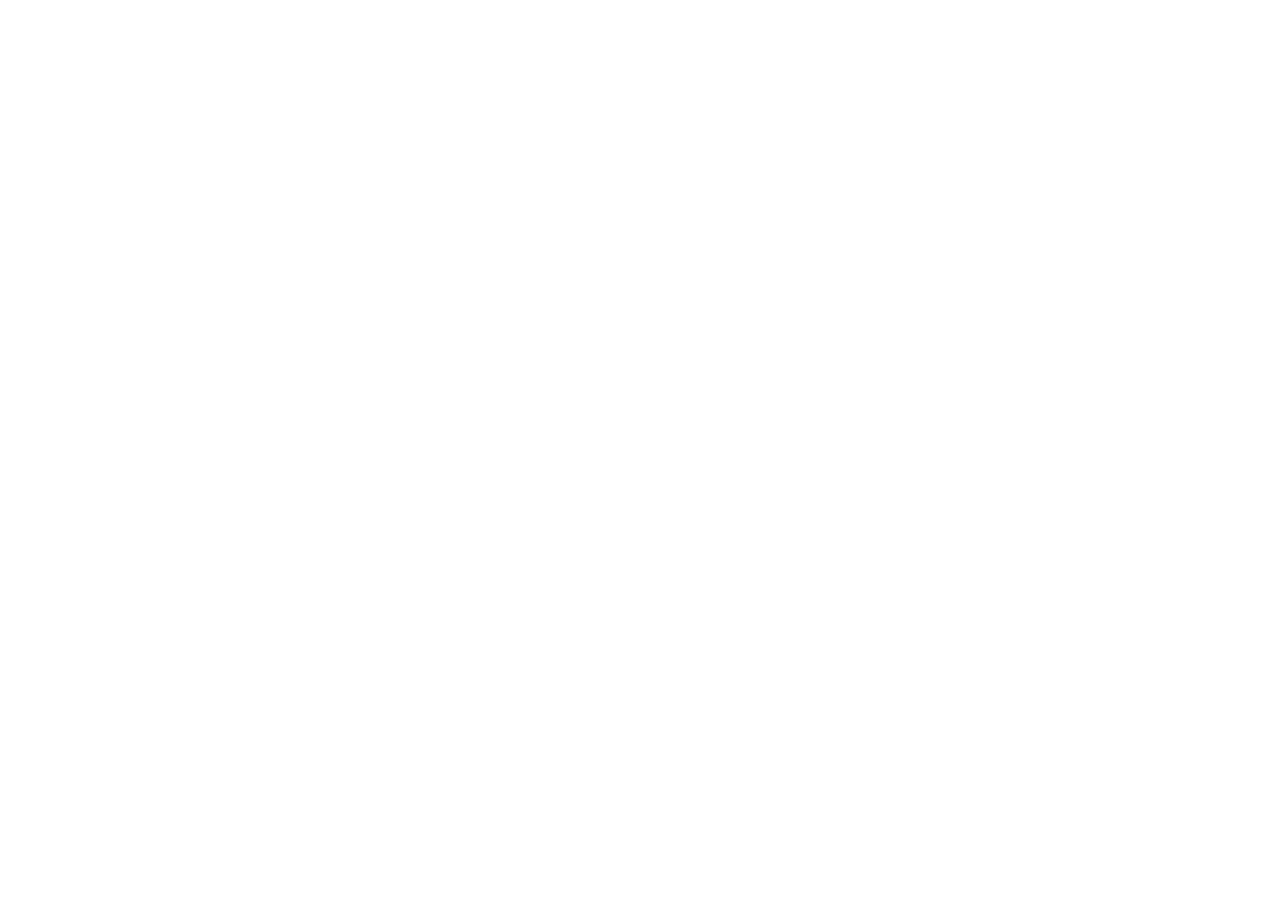
==== portfolio.html @ a501a5d7 "fixed-css-styling" ====
<!DOCTYPE html>
<html lang="en">
<head>
    <meta charset="UTF-8">
    <meta name="viewport" content="width=device-width, initial-scale=1.0">
    <title>Document</title>
</head>
<body>
    
</body>
</html>
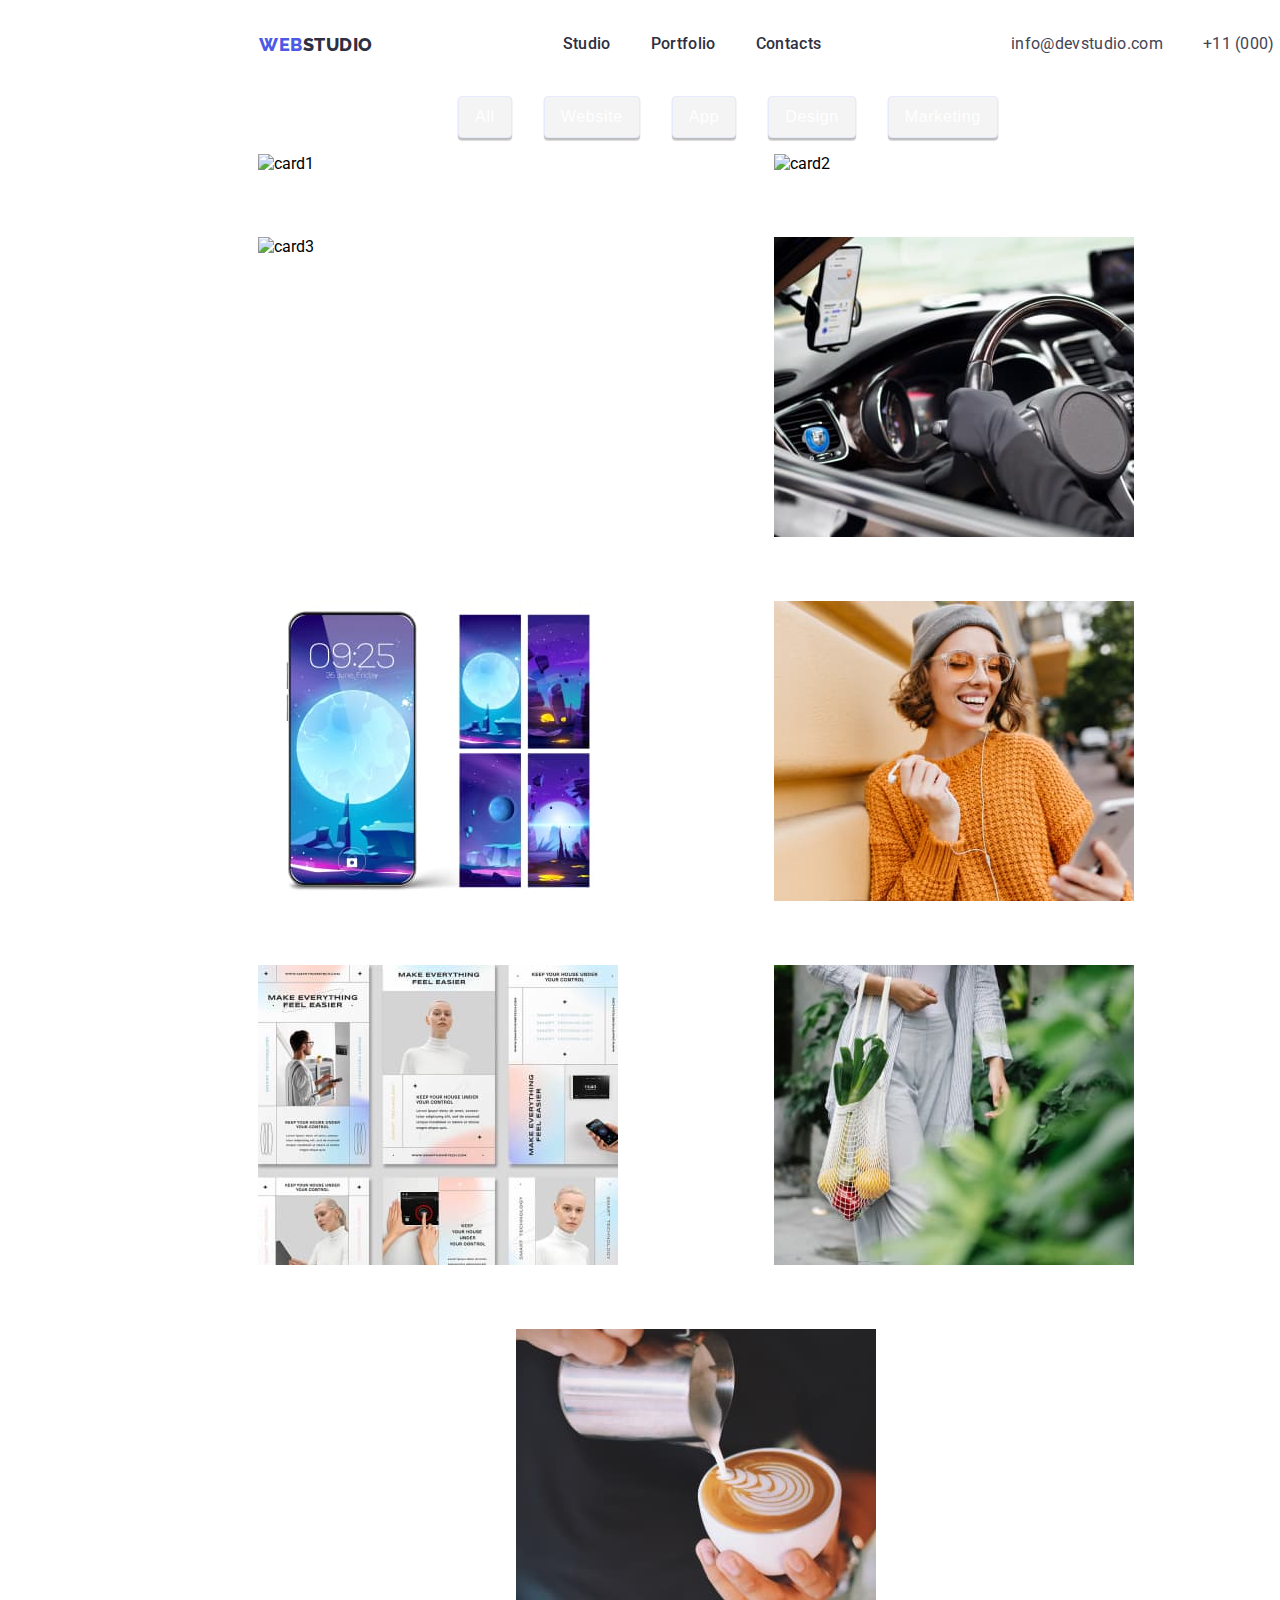
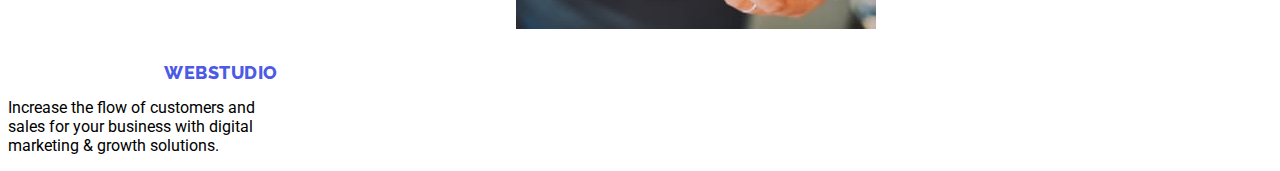
==== commit ff183fe5: "added-portfolio-styling" ====
--- a/portfolio.html
+++ b/portfolio.html
@@ -3,9 +3,96 @@
 <head>
     <meta charset="UTF-8">
     <meta name="viewport" content="width=device-width, initial-scale=1.0">
-    <title>Document</title>
+    <link rel="stylesheet" href="./css/styles.css">
+    <link rel="stylesheet" href="https://fonts.googleapis.com/css2?family=Raleway:wght@800&family=Roboto:wght@400;500;700;900&display=swap" />
+    <title>Portfolio</title>
 </head>
 <body>
+
+    <header class="header-portfolio header-flex-p">
+        <!-- Logo-->
+        <div class="logo-p-container">
+            <a href="#" class="p-logo"><span>WEB</span><span class="p-studio">STUDIO</span></a>
+        </div>
+        <nav class="p-menu">
+            <div class="menu-ptop">
+                <ul class="top-p-menu">
+                    <li><a href="index.html" class="p-menu-link">Studio</a></li>
+                    <li><a href="#portfolio" class="p-menu-link">Portfolio</a></li>
+                    <li><a href="#contacts" class="p-menu-link">Contacts</a></li>
+                </ul>
+            </div>
     
+    
+        </nav>
+    
+        <!--Contacts-->
+        <div class="p-info">
+            <ul class="p-contact">
+                <li class="p-contact-details">
+                    <a href="mailto:info@devstudio.com">info@devstudio.com</a>
+                </li>
+                <li class="p-contact-details">
+                    <a href="tel:+11(000)111-11-11">+11 (000) 111-11-11</a>
+                </li>
+            </ul>
+        </div>
+</header>
+    <main>
+       <section>
+        <div class="portfolio-btn">
+            <button class="filter-btn">All</button>
+            <button class="filter-btn">Website</button>
+            <button class="filter-btn">App</button>
+            <button class="filter-btn">Design</button>
+            <button class="filter-btn">Marketing</button>
+        </div>
+
+        
+
+       </section> 
+
+       <section>
+        <div class="image-portfolio">
+            <ul class="project-list">
+                <li class="image-portfolio"><img src="images/pc1.jpg" alt="card1" width="360px"></li>
+                <p></p>
+                <p></p>
+                <li class="image-portfolio"><img src="images/pc2.jpg" alt="card2" width="360px"></li>
+                <p></p>
+                <p></p>
+                <li class="image-portfolio"><img src="images/pc3.jpg" alt="card3" width="360px"></li>
+                <p></p>
+                <p></p>
+                <li class="image-portfolio"><img src="images/pc4.jpg" alt="card4" width="360px"></li>
+                <p></p>
+                <p></p>
+                <li class="image-portfolio"><img src="images/pc5.jpg" alt="card5" width="360px"></li>
+                <p></p>
+                <p></p>
+                <li class="image-portfolio"><img src="images/pc6.jpg" alt="card6" width="360px"></li>
+                <p></p>
+                <p></p>
+                <li class="image-portfolio"><img src="images/pc7.jpg" alt="card7" width="360px"></li>
+                <p></p>
+                <p></p>
+                <li class="image-portfolio"><img src="images/pc8.jpg" alt="card8" width="360px"></li>
+                <p></p>
+                <p></p>
+                <li class="image-portfolio"><img src="images/pc9.jpg" alt="card9" width="360px"></li>
+                <p></p>
+                <p></p>
+                
+            </ul>
+
+        </div>
+       </section>
+
+    </main>
+    <footer class="p-footer-bg">
+        <a href="#" class="p-logo"><span>WEB</span><span class="p-studio-footer">STUDIO</span></a>
+        <p>Increase the flow of customers and<br /> sales for your business with digital<br /> marketing & growth
+            solutions.</p>
+    </footer>
 </body>
 </html>--- a/css/styles.css
+++ b/css/styles.css
@@ -0,0 +1,539 @@
+:root {
+    --IRIS: #4D5AE5;
+    --CORNFLOWER: #E7E9FC;
+    --NAVY-BLUE: #2E2F42;
+    --WHITE: #FFF;
+    --CLOUD: #F4F4F4;
+    --OCEAN: #404BBF;
+    --SLATE: #434455;
+
+}
+
+*,
+*::before,
+*::after {
+    box-sizing: border-box;
+}
+
+.header-container {
+    width: 1158px;
+    box-sizing: border-box;
+    margin: 0 auto;
+    padding: 0 20px;
+}
+
+.header-flex {
+    display: flex;
+    justify-content: space-around;
+    align-items: center;
+    
+}
+
+.logo-web {
+    color: var(--IRIS, #4D5AE5);
+
+}
+
+.logo-container.logo-link {
+    color: var(--NAVY-BLUE, #2E2F42);
+    font-family: 'Raleway';
+    font-size: 18px;
+    font-style: normal;
+    font-weight: 800;
+    line-height: 21px;
+    letter-spacing: 0.54px;
+    text-transform: uppercase;
+    text-decoration: none;
+}
+
+.logo-container {
+    display: flex;
+    align-items: center;
+    padding-right: 76px;
+}
+
+.logo-studio-nav {
+    color: var(--NAVY-BLUE, #2E2F42);
+}
+
+.logo-web:hover {
+    color: green;
+}
+
+
+
+
+.list {
+    list-style: none;
+    padding-left: 0;
+    display: flex;
+    justify-content: center;
+    gap: 30px;
+}
+
+body {
+    font-family: 'Roboto', sans-serif;
+    font-size: 16px;
+    font-weight: 400;
+    width: 1440px;
+}
+
+.top-menu a {
+    list-style: none;
+    text-decoration: none;
+}
+
+.menu-top {
+    padding-left: 0;
+    margin: 0;
+    display: flex;
+    padding-right: 40px;
+}
+
+.menu a {
+    color: var(--NAVY-BLUE, #2E2F42);
+    font-size: 16px;
+    font-style: normal;
+    font-weight: 500;
+    line-height: 24px;
+    letter-spacing: 0.32px;
+}
+
+ul {
+    padding-left: 0%;
+    list-style: none;
+    display: flex;
+    gap: 40px;
+
+}
+
+/**hero section**/
+.hero-text {
+    color: var(--WHITE, #FFF);
+    text-align: center;
+    font-family: 'Roboto', sans-serif;
+    font-size: 56px;
+    font-style: normal;
+    font-weight: 700;
+    line-height: 60px;
+    letter-spacing: 1.12px;
+}
+
+.hero {
+    padding-top: 188px;
+    padding-bottom: 188px;
+    text-align: center;
+    background-color: #2E2F42;
+}
+
+/**hero section end**/
+
+.menu-link:hover,
+.menu-link:focus {
+    color: #4D5AE5;
+}
+
+.nav-link:hover,
+.nav-link:focus{
+    color: #4D5AE5;
+}
+
+/*Contact info start*/
+
+.contacts a {
+    text-decoration: none;
+    color: #2E2F42;
+    font-size: 16px;
+    font-style: normal;
+    font-weight: 400;
+    line-height: 24px;
+    letter-spacing: 0.32px;
+
+}
+
+.contacts-details a:hover {
+    color: #4D5AE5;
+}
+
+.info {
+    display: flex;
+    justify-content: space-around;
+}
+
+/*Contact info end*/
+
+.btn {
+    padding: 16px 32px;
+    align-items: flex-start;
+    border-radius: 4px;
+    background-color: var(--IRIS, #4D5AE5);
+    color: var(--WHITE);
+    border-style: none;
+    box-shadow: 0px 4px 4px 0px #00000026;
+}
+
+.btn:hover {
+    opacity: .6;
+    cursor: pointer;
+
+}
+
+/* Header 3 */
+.service-title {
+    color: #2E2F42;
+    font-size: 20px;
+    font-style: normal;
+    font-weight: 500;
+    line-height: 24px;
+    letter-spacing: 0.4px;
+}
+
+.service-title {
+    display: flex;
+    width: 264px;
+    flex-direction: column;
+    align-items: flex-start;
+    gap: 8px;
+}
+/*Service description*/
+.service-des {
+    font-size: 16px;
+    font-style: normal;
+    font-weight: 400;
+    line-height: 1.5;/* 150% */
+    letter-spacing: 0.32px;
+    
+}
+
+.service-des {
+    display: block;
+    margin-block-start: 1em;
+    margin-block-end: 1em;
+    margin-inline-start: 0px;
+    margin-inline-end: 0px;
+}
+/*What Are We Doing(wawd)*/
+.section-wawd {
+    color: var(--NAVY-BLUE, #2E2F42);
+    text-align: center;
+    font-size: 36px;
+    font-style: normal;
+    font-weight: 700;
+    line-height: 40px;
+    letter-spacing: 0.72px;
+    text-transform: capitalize;
+}
+
+.work-section {
+    display: flex;
+    flex-direction: row;
+    justify-content: center;
+    gap: 24px;
+    padding: 76px;
+}
+
+.device-images {
+    display: flex;
+    justify-content: center;
+    align-items: center;
+}
+
+/* Header 2 */
+h2 {
+    color: var(--NAVY-BLUE, #2E2F42);
+    text-align: center;
+    font-family: 'Roboto', sans-serif;
+    font-size: 36px;
+    font-style: normal;
+    font-weight: 700;
+    line-height: 40px;
+    letter-spacing: 0.72px;
+    text-transform: capitalize;
+}
+
+.t-m {
+    display: flex;
+    justify-content: center;
+    align-items: center;
+}
+
+.team-members {
+    display: flex;
+    flex-wrap: wrap;
+    padding: 0;
+    gap: 32px;
+}
+
+.team-members li {
+    text-align: center;
+}
+
+/*Service section*/
+
+.service-container {
+    display: flex;
+    justify-content: center;
+    flex-direction: column;
+    padding: 104px;
+
+}
+
+.service-item h3 {
+    color: #2E2F42;
+    font-size: 20px;
+    font-style: normal;
+    font-weight: 500;
+    line-height: 24px;
+    letter-spacing: 0.4px;
+}
+
+.service-item p {
+    font-size: 16px;
+    font-style: normal;
+    font-weight: 400;
+    line-height: 1.5;
+    /* 150% */
+    letter-spacing: 0.32px;
+}
+
+/*Service section*/
+
+.team-members p {
+    color: var(--SLATE, #434455);
+    font-size: 16px;
+    font-style: normal;
+    font-weight: 400;
+    line-height: 1.5%;
+        /* 150% */
+    letter-spacing: 0.32px;
+}
+
+.team-members p {
+    display: inline-flex;
+    padding-bottom: 0px;
+    flex-direction: column;
+    justify-content: center;
+    align-items: center;
+    gap: 32px;
+}
+
+.footer-bg-dark {
+    background-color: #2E2F42;
+    
+    
+}
+
+.footer {
+    
+    flex-direction: column;
+    justify-content: center;
+    padding-left: 156px;
+    padding-top: 140px;
+    
+}
+
+
+footer .logo-link {
+    color: var(--CLOUD, #F4F4FD);
+    font-family: 'Raleway';
+    font-size: 18px;
+    font-style: normal;
+    font-weight: 800;
+    line-height: 21px;
+    letter-spacing: 0.54px;
+    text-transform: uppercase;
+    width: 71px;
+    height: 21px;
+}
+
+.footer-text {
+    color: var(--CLOUD, #F4F4FD);
+    line-height: 24px;
+    
+}
+
+.footer-text {
+    padding-left: 156px;
+    padding-bottom: 100px;
+}
+
+
+
+.logo-link {
+    color: #F4F4FD;
+    text-decoration: none;
+    font-family: 'Raleway';
+    font-size: 18px;
+    font-style: normal;
+    font-weight: 800;
+    line-height: 21px;
+    letter-spacing: 0.54px;
+    text-transform: uppercase;
+}
+
+/*portfoio styling-header-*/
+
+.header-portfolio {
+    display: flex;
+    width: 1440px;
+    height: 72px;
+    justify-content: center;
+    align-items: center;
+    flex-shrink: 0;
+}
+
+.header-flex-p {
+    display: flex;
+    justify-content: space-around;
+    align-items: center;
+}
+
+.p-logo {
+    text-decoration: none;
+    color: var(--IRIS, #4D5AE5);
+    font-family: 'Raleway';
+    font-size: 18px;
+    font-style: normal;
+    font-weight: 800;
+    line-height: 21px;
+        /* 116.667% */
+    letter-spacing: 0.54px;
+    text-transform: uppercase;
+}
+
+.p-logo {
+    padding-left: 156px;
+    padding-top: 25.5px;
+    padding-bottom: 25.5px;
+}
+
+.p-logo:hover {
+    color: green;
+}
+
+.p-studio {
+    color: var(--NAVY-BLUE, #2E2F42);
+    font-family: 'Raleway';
+    font-size: 18px;
+    font-style: normal;
+    font-weight: 800;
+    line-height: 21px;
+        /* 116.667% */
+    letter-spacing: 0.54px;
+    text-transform: uppercase;
+
+}
+
+.p-menu-link {
+    text-decoration: none;
+    color: var(--NAVY-BLUE, #2E2F42);
+    font-size: 16px;
+    font-style: normal;
+    font-weight: 500;
+    line-height: 24px;
+        /* 150% */
+    letter-spacing: 0.32px;
+}
+
+.p-menu-link:hover,
+.p-menu-link:focus {
+    color: #404BBF;
+}
+
+.p-contact-details a {
+    color: var(--SLATE, #434455);
+    font-size: 16px;
+    font-style: normal;
+    font-weight: 400;
+    line-height: 24px;
+        /* 150% */
+    letter-spacing: 0.32px;
+    text-decoration: none;
+}
+
+.p-contact-details a:hover,
+.p-contact-details a:focus {
+    color: #404BBF;
+}
+
+
+
+/*Portfolio button*/
+
+.portfolio-btn {
+    display: flex;
+    padding: 12px 24px;
+    gap: 24px;
+    justify-content: center;
+}
+
+.filter-btn {
+    color: #4D5AE5;
+    text-align: center;
+    font-size: 16px;
+    font-style: normal;
+    font-weight: 500;
+    line-height: 24px;
+        /* 150% */
+    letter-spacing: 0.64px;
+    border-radius: 4px;
+    
+    box-shadow: 0px 2px 2px 0px rgba(0, 0, 0, 0.12), 0px 2px 1px 0px rgba(0, 0, 0, 0.08), 0px 3px 1px 0px rgba(0, 0, 0, 0.10);
+}
+
+.filter-btn {
+    padding: 8px 16px;
+    margin: 4px;
+    background: var(--CLOUD, #F4F4FD);
+    border: 1px solid var(--CORNFLOWER, #E7E9FC);
+    border-radius: 4px;
+    color: #FFFFFF;
+    /* Text color */
+    cursor: pointer;
+}
+
+.filter-btn:hover {
+    background-color: var(--OCEAN)
+}
+
+.portfolio-btn {
+    display: flex;
+    justify-content: center;
+    align-items: center;
+    padding: 12px 24px;
+}
+
+.image-portfolio {
+    display: flex;
+    flex-wrap: wrap;
+    /* Allow items to wrap to the next row */
+    gap: 24px;
+    max-width: 1000px;
+    /* Set a maximum width to control the number of columns */
+    margin: 0 auto;
+}
+
+.project-list {
+    list-style: none;
+    padding: 0;
+    margin: 0;
+    display: flex;
+    flex-wrap: wrap;
+    gap: 32px;
+    
+    margin: 0 auto;
+}
+
+.project-list li.image-portfolio {
+    flex: 0 0 calc(33.33% - 32px);
+    /* 33.33% for 3 columns with a 32px gap in between */
+    margin-bottom: 32px;
+}
+
+
+
+
+
+
+
+
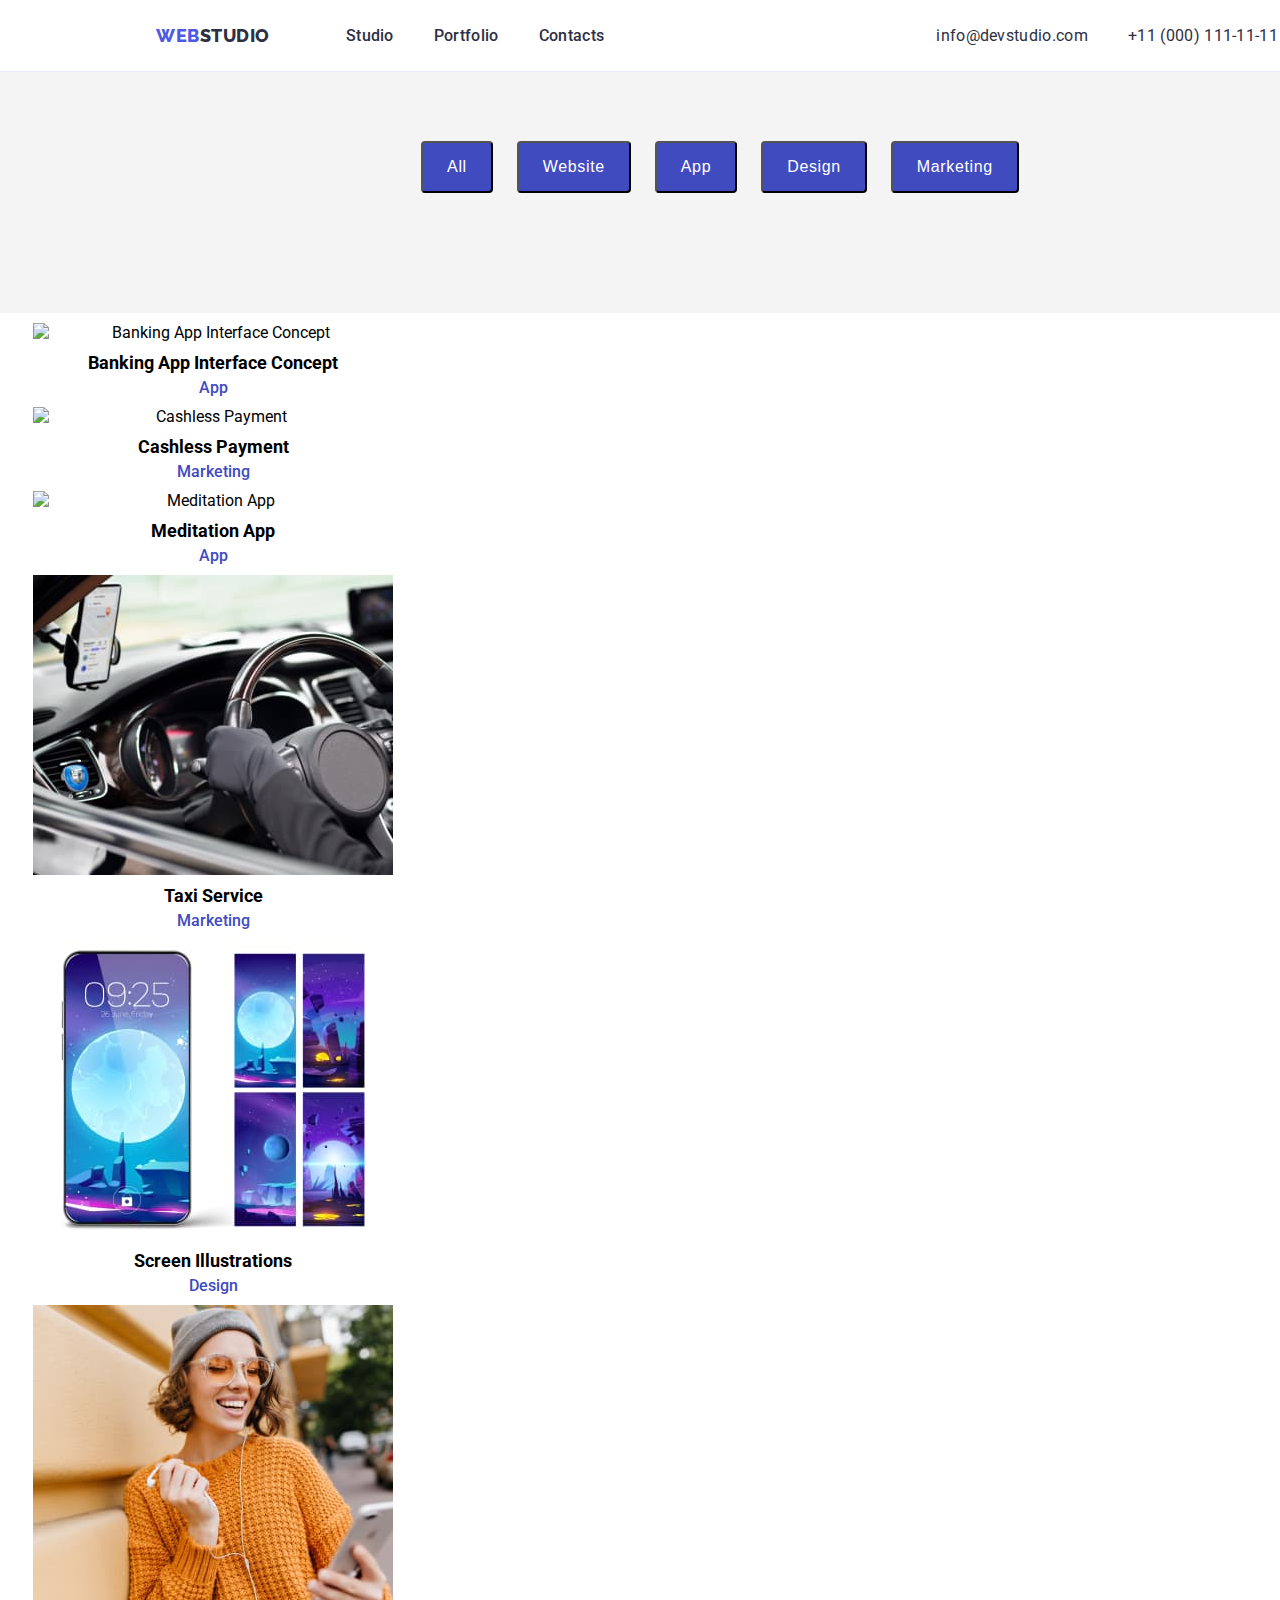
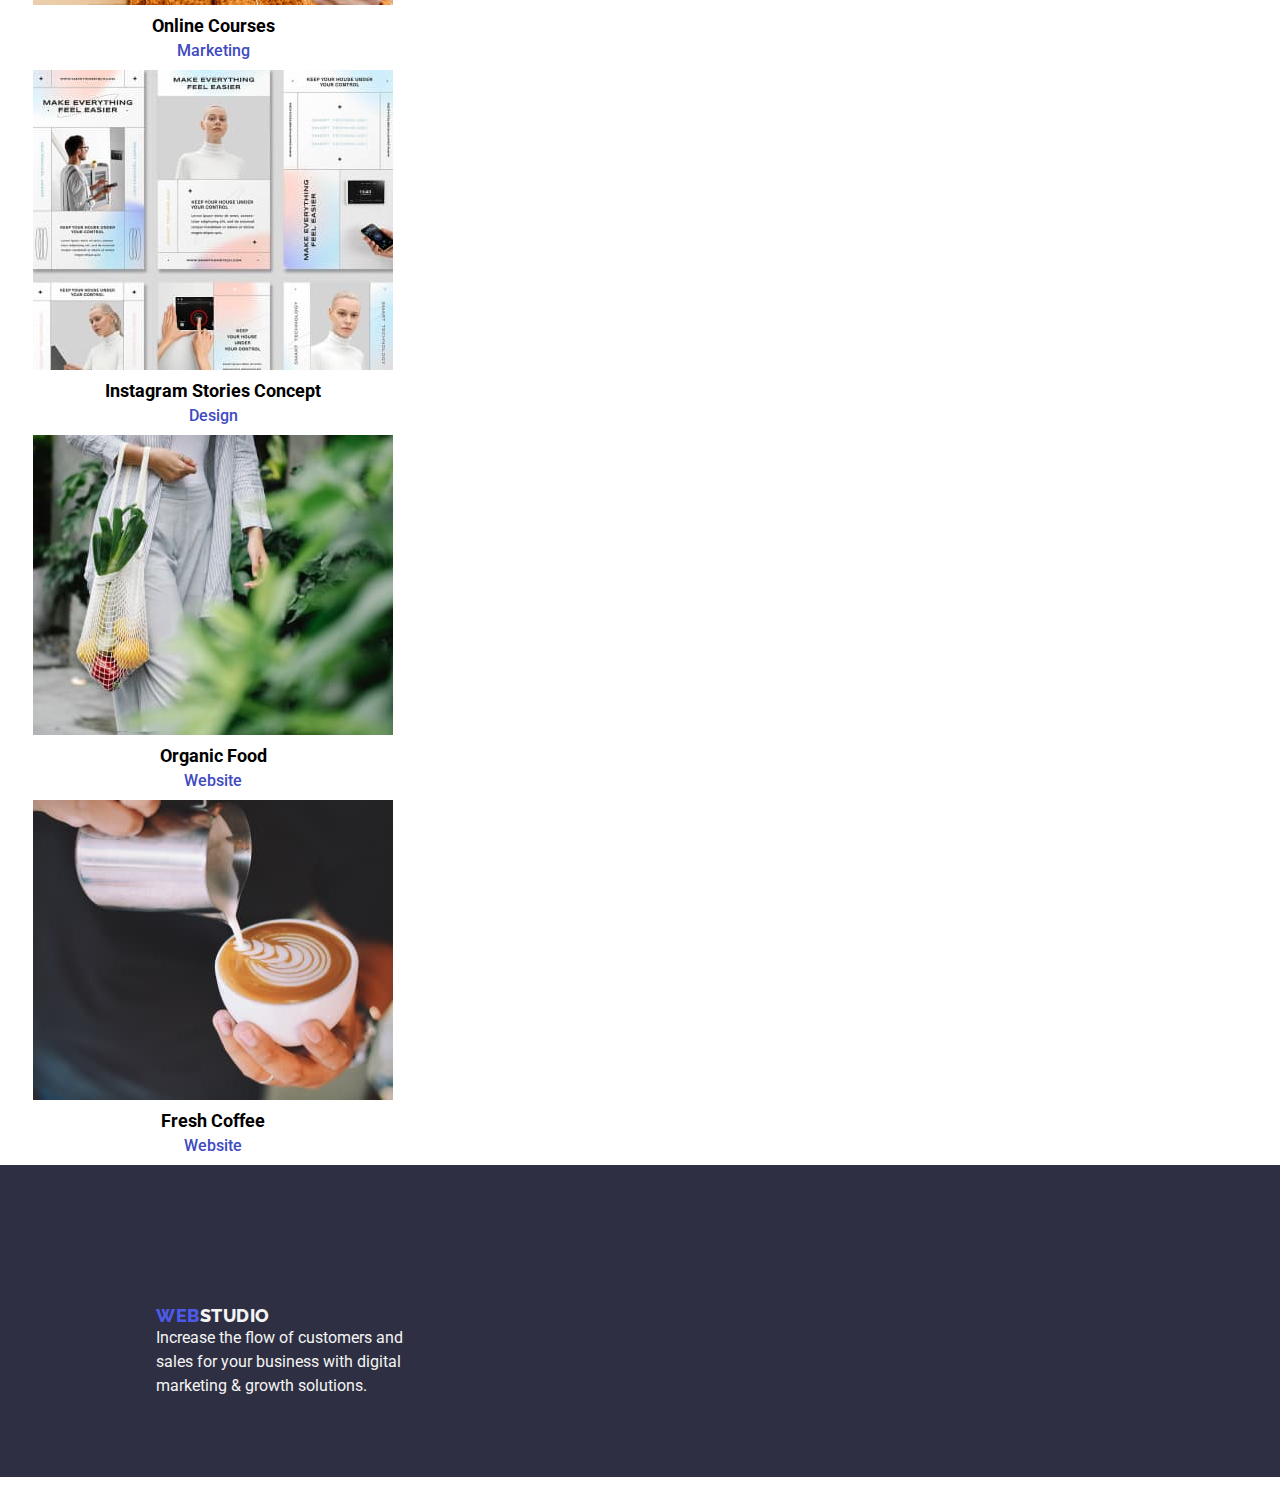
==== commit bb72f3f5: "hw3 styling" ====
--- a/portfolio.html
+++ b/portfolio.html
@@ -1,98 +1,145 @@
 <!DOCTYPE html>
 <html lang="en">
+
 <head>
     <meta charset="UTF-8">
     <meta name="viewport" content="width=device-width, initial-scale=1.0">
     <link rel="stylesheet" href="./css/styles.css">
-    <link rel="stylesheet" href="https://fonts.googleapis.com/css2?family=Raleway:wght@800&family=Roboto:wght@400;500;700;900&display=swap" />
+    <link rel="stylesheet"
+        href="https://fonts.googleapis.com/css2?family=Raleway:wght@800&family=Roboto:wght@400;500;700;900&display=swap" />
     <title>Portfolio</title>
 </head>
+
 <body>
+    <header class="header-container header-flex">
+        <!-- Logo-->
+        <div class="logo-container">
+            <a href="" class="logo-link"><span class="logo-web">WEB</span><span class="logo-studio-nav">STUDIO</span></a>
+    
+            <nav class="menu">
+                <ul class="top-menu">
+                    <li><a href="index.html" class="menu-link">Studio</a></li>
+                    <li><a href="portfolio.html" class="nav-link">Portfolio</a></li>
+                    <li><a href="#contacts" class="contact-menu">Contacts</a></li>
+                </ul>
+            </nav>
+        </div>
+        <!--Contacts-->
+    
+        <ul class="contacts">
+            <li class="contact-details">
+                <a href="mailto:info@devstudio.com" class="link-contacts">info@devstudio.com</a>
+            </li>
+            <li class="contact-details">
+                <a href="tel:+11(000)111-11-11">+11 (000) 111-11-11</a>
+            </li>
+        </ul>
+    
+    </header>
 
-    <header class="header-portfolio header-flex-p">
-        <!-- Logo-->
-        <div class="logo-p-container">
-            <a href="#" class="p-logo"><span>WEB</span><span class="p-studio">STUDIO</span></a>
-        </div>
-        <nav class="p-menu">
-            <div class="menu-ptop">
-                <ul class="top-p-menu">
-                    <li><a href="index.html" class="p-menu-link">Studio</a></li>
-                    <li><a href="#portfolio" class="p-menu-link">Portfolio</a></li>
-                    <li><a href="#contacts" class="p-menu-link">Contacts</a></li>
+    <main>
+        <section class="p-container">
+            <div class="buttons">
+                <button class="p-button" type="button">All</button>
+                <button class="p-button" type="button">Website</button>
+                <button class="p-button" type="button">App</button>
+                <button class="p-button" type="button">Design</button>
+                <button class="p-button" type="button">Marketing</button>
+            </div>
+        </section>
+
+        <section>
+            <div class="p-images">
+                <ul class="project-list">
+                    <li class="image-portfolio">
+                        
+                        <div class="project-item">
+                        <img src="images/pc1.jpg" alt="Banking App Interface Concept" width="360px">    
+                            <div class="p-caption">
+                                <h3 class="p-caption-header">Banking App Interface Concept</h3>
+                                <p class="p-tag">App</p>
+                            </div>
+                        </div>
+
+                        <div class="project-item">
+                        <img src="images/pc2.jpg" alt="Cashless Payment" width="360px">
+                            <div class="p-caption">
+                                <h3 class="p-caption-header">Cashless Payment</h3>        
+                                <p class="p-tag">Marketing</p>
+                            </div>
+                        </div>
+                        
+                        <div class="project-item">
+                        <img src="images/pc3.jpg" alt="Meditation App" width="360px">
+                            <div class="p-caption">
+                                <h3 class="p-caption-header">Meditation App</h3>        
+                                <p class="p-tag">App</p>
+                            </div>
+                        </div>
+
+                        <div class="project-item">
+                        <img src="images/pc4.jpg" alt="Taxi Service" width="360px">
+                            <div class="p-caption">
+                                <h3 class="p-caption-header">Taxi Service</h3>
+                                <p class="p-tag">Marketing</p>
+                            </div>
+                        </div>
+
+                        <div class="project-item">
+                        <img src="images/pc5.jpg" alt="Screen Illustrations" width="360px">
+                            <div class="p-caption">
+                                <h3 class="p-caption-header">Screen Illustrations</h3>
+                                <p class="p-tag">Design</p>
+                            </div>
+                        </div>
+
+                        <div class="project-item">
+                        <img src="images/pc6.jpg" alt="Online Courses" width="360px">
+                            <div class="p-caption">
+                                <h3 class="p-caption-header">Online Courses</h3>
+                                <p class="p-tag">Marketing</p>
+                            </div>
+                        </div>
+
+                        <div class="project-item">
+                        <img src="images/pc7.jpg" alt="Instagram Stories Concept" width="360px">
+                            <div class="p-caption">
+                                <h3 class="p-caption-header">Instagram Stories Concept</h3>
+                                <p class="p-tag">Design</p>
+                            </div>
+                        </div>
+
+                        <div class="project-item">
+                        <img src="images/pc8.jpg" alt="Organic Food" width="360px">
+                            <div class="p-caption">
+                                <h3 class="p-caption-header">Organic Food</h3>
+                                <p class="p-tag">Website</p>
+                            </div>
+                        </div>
+
+                        <div class="project-item">
+                        <img src="images/pc9.jpg" alt="Fresh Coffee" width="360px">
+                            <div class="p-caption">    
+                        <h3 class="p-caption-header">Fresh Coffee</h3>
+                                <p class="p-tag">Website</p>
+                            </div>
+                            
+                        </div>
+                    </li>
+
                 </ul>
             </div>
-    
-    
-        </nav>
-    
-        <!--Contacts-->
-        <div class="p-info">
-            <ul class="p-contact">
-                <li class="p-contact-details">
-                    <a href="mailto:info@devstudio.com">info@devstudio.com</a>
-                </li>
-                <li class="p-contact-details">
-                    <a href="tel:+11(000)111-11-11">+11 (000) 111-11-11</a>
-                </li>
-            </ul>
+        </section>
+    </main>
+
+    <footer class="footer-bg-dark">
+        <div class="footer">
+            <a href="#" class="logo-link"><span class="logo-web">WEB</span>STUDIO</a>
         </div>
-</header>
-    <main>
-       <section>
-        <div class="portfolio-btn">
-            <button class="filter-btn">All</button>
-            <button class="filter-btn">Website</button>
-            <button class="filter-btn">App</button>
-            <button class="filter-btn">Design</button>
-            <button class="filter-btn">Marketing</button>
-        </div>
-
-        
-
-       </section> 
-
-       <section>
-        <div class="image-portfolio">
-            <ul class="project-list">
-                <li class="image-portfolio"><img src="images/pc1.jpg" alt="card1" width="360px"></li>
-                <p></p>
-                <p></p>
-                <li class="image-portfolio"><img src="images/pc2.jpg" alt="card2" width="360px"></li>
-                <p></p>
-                <p></p>
-                <li class="image-portfolio"><img src="images/pc3.jpg" alt="card3" width="360px"></li>
-                <p></p>
-                <p></p>
-                <li class="image-portfolio"><img src="images/pc4.jpg" alt="card4" width="360px"></li>
-                <p></p>
-                <p></p>
-                <li class="image-portfolio"><img src="images/pc5.jpg" alt="card5" width="360px"></li>
-                <p></p>
-                <p></p>
-                <li class="image-portfolio"><img src="images/pc6.jpg" alt="card6" width="360px"></li>
-                <p></p>
-                <p></p>
-                <li class="image-portfolio"><img src="images/pc7.jpg" alt="card7" width="360px"></li>
-                <p></p>
-                <p></p>
-                <li class="image-portfolio"><img src="images/pc8.jpg" alt="card8" width="360px"></li>
-                <p></p>
-                <p></p>
-                <li class="image-portfolio"><img src="images/pc9.jpg" alt="card9" width="360px"></li>
-                <p></p>
-                <p></p>
-                
-            </ul>
-
-        </div>
-       </section>
-
-    </main>
-    <footer class="p-footer-bg">
-        <a href="#" class="p-logo"><span>WEB</span><span class="p-studio-footer">STUDIO</span></a>
-        <p>Increase the flow of customers and<br /> sales for your business with digital<br /> marketing & growth
+        <p class="footer-text">Increase the flow of customers and<br /> sales for your business with digital<br /> marketing
+            & growth
             solutions.</p>
     </footer>
 </body>
+
 </html>--- a/css/styles.css
+++ b/css/styles.css
@@ -9,78 +9,65 @@
 
 }
 
+* {
+    margin: 0;
+    padding: 0;
+    box-sizing: border-box;
+}
+
 *,
 *::before,
 *::after {
     box-sizing: border-box;
 }
 
+body {
+    font-family: 'Roboto', sans-serif;
+    
+}
+
 .header-container {
-    width: 1158px;
-    box-sizing: border-box;
-    margin: 0 auto;
-    padding: 0 20px;
-}
-
-.header-flex {
-    display: flex;
-    justify-content: space-around;
+    display: flex;
     align-items: center;
-    
+    border-bottom: 1px solid var(--CORNFLOWER, #E7E9FC);
+    background: var(--WHITE, #FFF);
+    width: 1440px;
+    height: 72px;
+    flex-shrink: 0;
+    padding-left: 156px;
+}
+
+.logo-container {
+    display: flex;
+    align-items: center;
+
 }
 
 .logo-web {
     color: var(--IRIS, #4D5AE5);
-
-}
-
-.logo-container.logo-link {
-    color: var(--NAVY-BLUE, #2E2F42);
-    font-family: 'Raleway';
+    font-family: Raleway;
     font-size: 18px;
     font-style: normal;
     font-weight: 800;
     line-height: 21px;
+        /* 116.667% */
     letter-spacing: 0.54px;
     text-transform: uppercase;
-    text-decoration: none;
-}
-
-.logo-container {
-    display: flex;
-    align-items: center;
-    padding-right: 76px;
-}
+}
+
+/* .logo-web {
+    padding-left: 156px;
+} */
 
 .logo-studio-nav {
     color: var(--NAVY-BLUE, #2E2F42);
-}
-
-.logo-web:hover {
-    color: green;
-}
-
-
-
-
-.list {
+
+}
+
+.top-menu {
     list-style: none;
-    padding-left: 0;
-    display: flex;
-    justify-content: center;
-    gap: 30px;
-}
-
-body {
-    font-family: 'Roboto', sans-serif;
-    font-size: 16px;
-    font-weight: 400;
-    width: 1440px;
-}
-
-.top-menu a {
-    list-style: none;
-    text-decoration: none;
+    text-decoration: none;
+    display: inline-flex;
 }
 
 .menu-top {
@@ -90,6 +77,28 @@
     padding-right: 40px;
 }
 
+.menu-link {
+    padding-left: 76px;
+    padding-right: 40px;
+    text-decoration: none;
+    
+}
+
+.contact-menu {
+    padding-left: 40px;
+    padding-right: 332px;
+    text-decoration: none;
+}
+
+.contacts {
+    display: inline-flex;
+}
+
+.link-contacts {
+    padding-right: 40px;
+    text-decoration: none;
+}
+
 .menu a {
     color: var(--NAVY-BLUE, #2E2F42);
     font-size: 16px;
@@ -97,14 +106,16 @@
     font-weight: 500;
     line-height: 24px;
     letter-spacing: 0.32px;
+    
+}
+
+.nav-link {
+    gap: 40px;
+    text-decoration: none;
 }
 
 ul {
-    padding-left: 0%;
     list-style: none;
-    display: flex;
-    gap: 40px;
-
 }
 
 /**hero section**/
@@ -124,21 +135,35 @@
     padding-bottom: 188px;
     text-align: center;
     background-color: #2E2F42;
-}
+    width: 1440px;
+    /* height: 600px; */
+}
+
 
 /**hero section end**/
+
+/*hover effects*/
 
 .menu-link:hover,
 .menu-link:focus {
-    color: #4D5AE5;
+    color: var(--IRIS, #4D5AE5);
 }
 
 .nav-link:hover,
 .nav-link:focus{
-    color: #4D5AE5;
-}
-
-/*Contact info start*/
+    color: var(--IRIS, #4D5AE5);
+}
+
+.contact-number:hover,
+.contact-number:focus {
+    color: var(--IRIS, #4D5AE5);
+}
+
+.contact-menu:hover,
+.contact-menu:focus {
+    color: var(--IRIS, #4D5AE5);
+}
+/*Contact styling*/
 
 .contacts a {
     text-decoration: none;
@@ -151,13 +176,8 @@
 
 }
 
-.contacts-details a:hover {
+.contact-details a:hover {
     color: #4D5AE5;
-}
-
-.info {
-    display: flex;
-    justify-content: space-around;
 }
 
 /*Contact info end*/
@@ -172,6 +192,7 @@
     box-shadow: 0px 4px 4px 0px #00000026;
 }
 
+
 .btn:hover {
     opacity: .6;
     cursor: pointer;
@@ -195,23 +216,42 @@
     align-items: flex-start;
     gap: 8px;
 }
-/*Service description*/
+/*Service section*/
+
+.services-section {
+    display: flex;
+    width: 1440px;
+    /* flex-direction: column;
+    align-items: flex-start; */
+    /* gap: 8px; */
+    padding-left: 156px;
+    padding-right: 156px;
+    padding-top: 120px;
+    padding-bottom: 120px;
+}
+
+.service-list {
+    display: flex;
+    list-style: none;
+    gap: 24px;
+    }
+
 .service-des {
     font-size: 16px;
     font-style: normal;
     font-weight: 400;
     line-height: 1.5;/* 150% */
     letter-spacing: 0.32px;
-    
-}
-
+}
 .service-des {
-    display: block;
-    margin-block-start: 1em;
-    margin-block-end: 1em;
-    margin-inline-start: 0px;
-    margin-inline-end: 0px;
-}
+    display: flex;
+    width: 264px;
+    flex-direction: column;
+    align-items: flex-start;
+        
+}
+/*End of Service Section*/
+
 /*What Are We Doing(wawd)*/
 .section-wawd {
     color: var(--NAVY-BLUE, #2E2F42);
@@ -222,46 +262,52 @@
     line-height: 40px;
     letter-spacing: 0.72px;
     text-transform: capitalize;
-}
-
-.work-section {
-    display: flex;
-    flex-direction: row;
+    padding-bottom: 72px;
+}
+
+.device-images-list {
+    display: flex;
     justify-content: center;
     gap: 24px;
-    padding: 76px;
-}
-
-.device-images {
-    display: flex;
-    justify-content: center;
-    align-items: center;
-}
-
-/* Header 2 */
-h2 {
+    padding-left: 156px;
+    padding-right: 156px;
+    list-style: none;
+}
+/*WAWD ending*/
+
+.header-team {
+    background-color: var(--CLOUD, #F4F4FD);
+    width: 1440px;
+    /* height: 732px; */
+    flex-shrink: 0;
+    /* padding-top: 120px; */
+    padding-bottom: 120px;
+
+}
+
+
+.team {
     color: var(--NAVY-BLUE, #2E2F42);
     text-align: center;
-    font-family: 'Roboto', sans-serif;
     font-size: 36px;
     font-style: normal;
     font-weight: 700;
     line-height: 40px;
+        /* 111.111% */
     letter-spacing: 0.72px;
     text-transform: capitalize;
-}
-
-.t-m {
-    display: flex;
-    justify-content: center;
-    align-items: center;
+    padding-top: 120px;
+    padding-bottom: 72px;
+
 }
 
 .team-members {
     display: flex;
     flex-wrap: wrap;
     padding: 0;
-    gap: 32px;
+    gap: 24px;
+    list-style: none;
+    justify-content: center;
 }
 
 .team-members li {
@@ -319,17 +365,17 @@
 
 .footer-bg-dark {
     background-color: #2E2F42;
+    width: 1440px;
+    height: 312px;
     
     
 }
 
 .footer {
-    
-    flex-direction: column;
-    justify-content: center;
+    /* flex-direction: column;
+    justify-content: center; */
     padding-left: 156px;
     padding-top: 140px;
-    
 }
 
 
@@ -360,7 +406,7 @@
 
 
 .logo-link {
-    color: #F4F4FD;
+    color: var(--CLOUD)#F4F4FD;
     text-decoration: none;
     font-family: 'Raleway';
     font-size: 18px;
@@ -371,169 +417,98 @@
     text-transform: uppercase;
 }
 
-/*portfoio styling-header-*/
-
-.header-portfolio {
-    display: flex;
-    width: 1440px;
-    height: 72px;
+
+
+/*Portfolio button*/
+
+.p-container {
+    
+    display: flex;
     justify-content: center;
     align-items: center;
-    flex-shrink: 0;
-}
-
-.header-flex-p {
-    display: flex;
-    justify-content: space-around;
-    align-items: center;
-}
-
-.p-logo {
-    text-decoration: none;
-    color: var(--IRIS, #4D5AE5);
-    font-family: 'Raleway';
-    font-size: 18px;
-    font-style: normal;
-    font-weight: 800;
-    line-height: 21px;
-        /* 116.667% */
-    letter-spacing: 0.54px;
-    text-transform: uppercase;
-}
-
-.p-logo {
-    padding-left: 156px;
-    padding-top: 25.5px;
-    padding-bottom: 25.5px;
-}
-
-.p-logo:hover {
-    color: green;
-}
-
-.p-studio {
-    color: var(--NAVY-BLUE, #2E2F42);
-    font-family: 'Raleway';
-    font-size: 18px;
-    font-style: normal;
-    font-weight: 800;
-    line-height: 21px;
-        /* 116.667% */
-    letter-spacing: 0.54px;
-    text-transform: uppercase;
-
-}
-
-.p-menu-link {
-    text-decoration: none;
-    color: var(--NAVY-BLUE, #2E2F42);
+    gap: 24px;
+    background-color: var(--CLOUD, #F4F4FD);
+    padding-top: 69px;
+    padding-bottom: 120px;
+    width: 1440px;
+}
+
+.buttons {
+    display: flex;
+    gap: 24px;
+}
+
+.p-button {
+    color: var(--WHITE, #FFF);
+    text-align: center;
     font-size: 16px;
     font-style: normal;
     font-weight: 500;
     line-height: 24px;
-        /* 150% */
-    letter-spacing: 0.32px;
-}
-
-.p-menu-link:hover,
-.p-menu-link:focus {
-    color: #404BBF;
-}
-
-.p-contact-details a {
-    color: var(--SLATE, #434455);
-    font-size: 16px;
-    font-style: normal;
-    font-weight: 400;
-    line-height: 24px;
-        /* 150% */
-    letter-spacing: 0.32px;
-    text-decoration: none;
-}
-
-.p-contact-details a:hover,
-.p-contact-details a:focus {
-    color: #404BBF;
-}
-
-
-
-/*Portfolio button*/
-
-.portfolio-btn {
+    letter-spacing: 0.64px;
     display: flex;
     padding: 12px 24px;
     gap: 24px;
-    justify-content: center;
-}
-
-.filter-btn {
-    color: #4D5AE5;
-    text-align: center;
-    font-size: 16px;
-    font-style: normal;
+    align-items: center;
+    border-radius: 4px;
+    background: var(--OCEAN, #404BBF);
+}
+/*Portfolio button end*/
+
+.project-item {
+    display: flex;
+    flex-direction: column;
+    align-items: center;
+    text-align: center;
+    width: calc(33.33% - 20px);
+    /* 3 images per row with spacing */
+    margin: 10px;
+    /* Add margin for spacing between items */
+    box-sizing: border-box;
+}
+
+.project-item img {
+    max-width: 100%;
+    /* Make the images responsive within their container */
+    height: auto;
+}
+
+.p-caption-header {
+    font-size: 18px;
+    font-weight: 700;
+    margin-top: 10px;
+    /* Add margin to separate the title from the image */
+}
+
+.p-tag {
+    font-size: 16px;
     font-weight: 500;
-    line-height: 24px;
-        /* 150% */
-    letter-spacing: 0.64px;
-    border-radius: 4px;
-    
-    box-shadow: 0px 2px 2px 0px rgba(0, 0, 0, 0.12), 0px 2px 1px 0px rgba(0, 0, 0, 0.08), 0px 3px 1px 0px rgba(0, 0, 0, 0.10);
-}
-
-.filter-btn {
-    padding: 8px 16px;
-    margin: 4px;
-    background: var(--CLOUD, #F4F4FD);
-    border: 1px solid var(--CORNFLOWER, #E7E9FC);
-    border-radius: 4px;
-    color: #FFFFFF;
-    /* Text color */
-    cursor: pointer;
-}
-
-.filter-btn:hover {
-    background-color: var(--OCEAN)
-}
-
-.portfolio-btn {
-    display: flex;
-    justify-content: center;
-    align-items: center;
-    padding: 12px 24px;
-}
-
-.image-portfolio {
-    display: flex;
-    flex-wrap: wrap;
-    /* Allow items to wrap to the next row */
-    gap: 24px;
-    max-width: 1000px;
-    /* Set a maximum width to control the number of columns */
-    margin: 0 auto;
-}
-
-.project-list {
-    list-style: none;
-    padding: 0;
-    margin: 0;
-    display: flex;
-    flex-wrap: wrap;
-    gap: 32px;
-    
-    margin: 0 auto;
-}
-
-.project-list li.image-portfolio {
-    flex: 0 0 calc(33.33% - 32px);
-    /* 33.33% for 3 columns with a 32px gap in between */
-    margin-bottom: 32px;
-}
-
-
-
-
-
-
-
-
+    color: var(--OCEAN, #404BBF);
+    margin-top: 5px;
+    /* Add margin to separate the tag from the title */
+}
+
+/*Caption Header*/
+
+.p-caption-header {
+    display: flex;
+        padding: 0px 16px;
+        flex-direction: column;
+        justify-content: center;
+        align-items: flex-start;
+        gap: 8px;
+        align-self: stretch;
+}
+
+
+
+
+
+
+
+
+
+
+
+
+
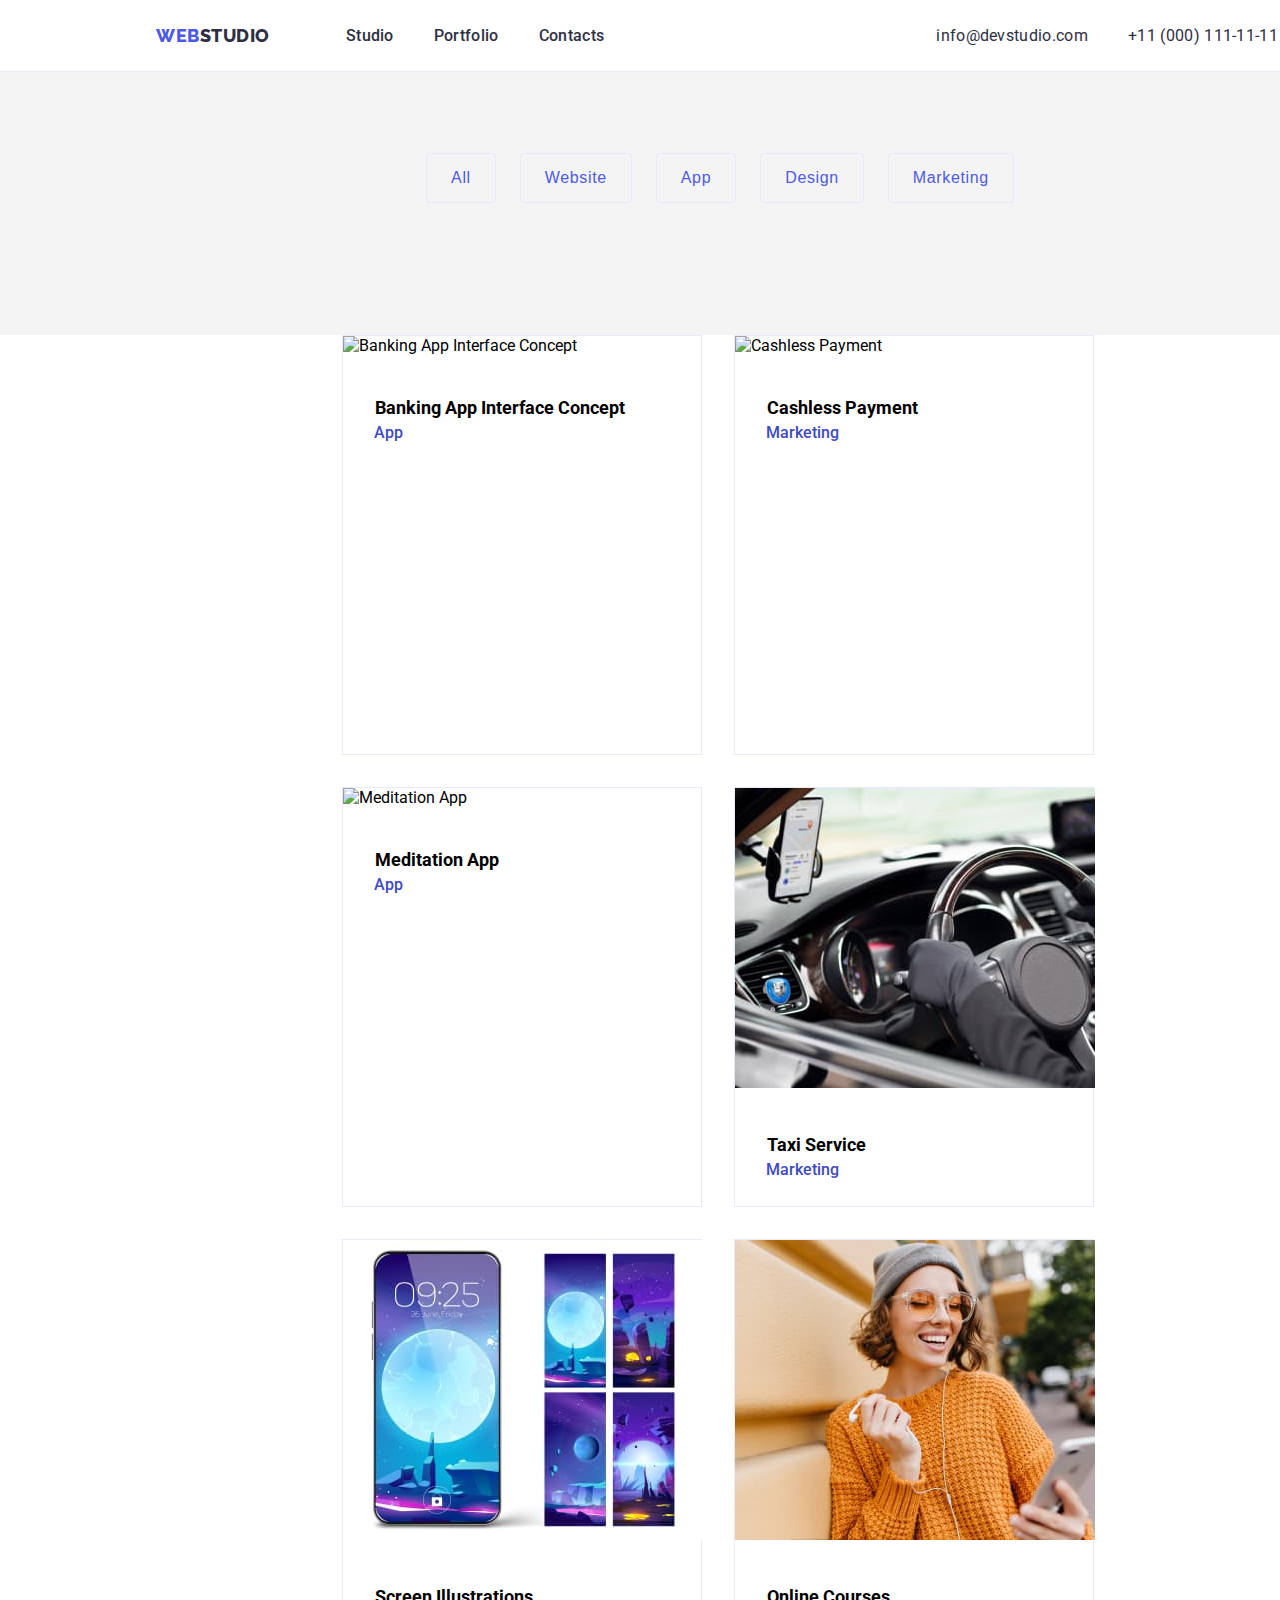
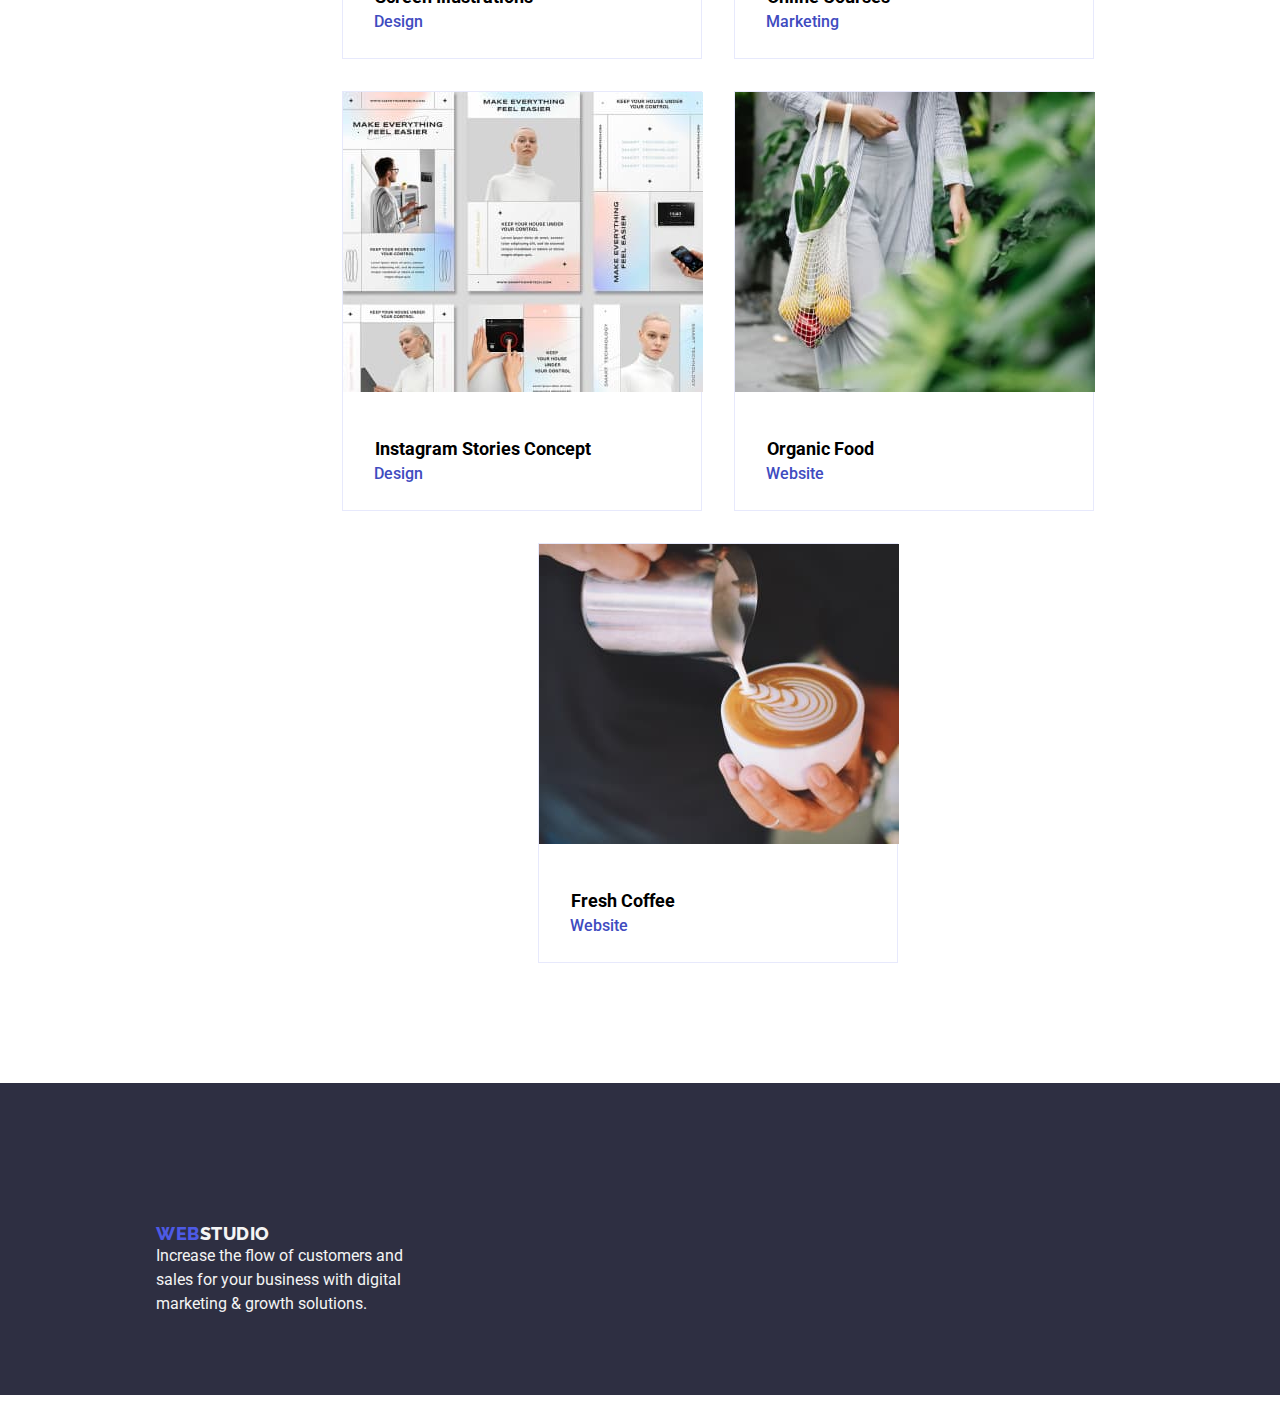
==== commit 31ae60f8: "fixed-styling" ====
--- a/portfolio.html
+++ b/portfolio.html
@@ -8,6 +8,8 @@
     <link rel="stylesheet"
         href="https://fonts.googleapis.com/css2?family=Raleway:wght@800&family=Roboto:wght@400;500;700;900&display=swap" />
     <title>Portfolio</title>
+
+
 </head>
 
 <body>
--- a/css/styles.css
+++ b/css/styles.css
@@ -9,6 +9,19 @@
 
 }
 
+.visually-hidden {
+    position: absolute;
+    width: 1px;
+    height: 1px;
+    margin: -1px;
+    border: 0;
+    padding: 0;
+    white-space: nowrap;
+    clip-path: inset(100%);
+    clip: rect(0 0 0 0);
+    overflow: hidden;
+}
+
 * {
     margin: 0;
     padding: 0;
@@ -45,7 +58,7 @@
 
 .logo-web {
     color: var(--IRIS, #4D5AE5);
-    font-family: Raleway;
+    font-family: 'Raleway';
     font-size: 18px;
     font-style: normal;
     font-weight: 800;
@@ -55,10 +68,6 @@
     text-transform: uppercase;
 }
 
-/* .logo-web {
-    padding-left: 156px;
-} */
-
 .logo-studio-nav {
     color: var(--NAVY-BLUE, #2E2F42);
 
@@ -70,12 +79,12 @@
     display: inline-flex;
 }
 
-.menu-top {
+/* .menu-top {
     padding-left: 0;
     margin: 0;
     display: flex;
     padding-right: 40px;
-}
+} */
 
 .menu-link {
     padding-left: 76px;
@@ -110,7 +119,7 @@
 }
 
 .nav-link {
-    gap: 40px;
+    
     text-decoration: none;
 }
 
@@ -147,6 +156,7 @@
 .menu-link:hover,
 .menu-link:focus {
     color: var(--IRIS, #4D5AE5);
+    transition: ease 0.5s;
 }
 
 .nav-link:hover,
@@ -194,6 +204,8 @@
 
 
 .btn:hover {
+    /* background: #d4f542; */
+    /* color: var(--WHITE, #FFFFFF); */
     opacity: .6;
     cursor: pointer;
 
@@ -372,8 +384,8 @@
 }
 
 .footer {
-    /* flex-direction: column;
-    justify-content: center; */
+    flex-direction: column;
+    justify-content: center;
     padding-left: 156px;
     padding-top: 140px;
 }
@@ -436,48 +448,87 @@
 .buttons {
     display: flex;
     gap: 24px;
+    align-items: center;
+    padding: 12px 24px;
+    display: inline-flex;
+        
 }
 
 .p-button {
-    color: var(--WHITE, #FFF);
-    text-align: center;
-    font-size: 16px;
-    font-style: normal;
-    font-weight: 500;
-    line-height: 24px;
-    letter-spacing: 0.64px;
     display: flex;
     padding: 12px 24px;
-    gap: 24px;
-    align-items: center;
-    border-radius: 4px;
+    align-items: flex-start;
+}
+
+.p-button {
+    color: var(--IRIS, #4D5AE5);
+        text-align: center;
+        font-size: 16px;
+        font-style: normal;
+        font-weight: 500;
+        line-height: 24px;
+        letter-spacing: 0.64px;
+        border-radius: 4px;
+        background: var(--CLOUD, #F4F4FD);
+        border: 1px solid var(--CORNFLOWER, #E7E9FC);
+        cursor: pointer;
+        transition-duration: .75s;
+}
+
+.p-button:hover {
     background: var(--OCEAN, #404BBF);
+    color: var(--WHITE, #FFFFFF);
 }
 /*Portfolio button end*/
 
 .project-item {
-    display: flex;
-    flex-direction: column;
-    align-items: center;
-    text-align: center;
-    width: calc(33.33% - 20px);
-    /* 3 images per row with spacing */
-    margin: 10px;
-    /* Add margin for spacing between items */
-    box-sizing: border-box;
-}
-
-.project-item img {
-    max-width: 100%;
-    /* Make the images responsive within their container */
-    height: auto;
+    /* display: flex; */
+    flex-direction: row;
+    width: 360px;
+    height: 420px;
+    padding-bottom: 0px;
+    /* flex-direction: column; */
+    /* align-items: flex-start; */
+    gap: 32px;
+    flex-shrink: 0;
+}
+
+/*Image Portfolio*/
+
+.image-portfolio {
+    display: flex;
+    flex-direction: row;
+    gap: 32px;
+    padding-bottom: 0px;
+    flex-wrap: wrap;
+    justify-content: center;
+    padding-left: 156px;
+    padding-bottom: 120px;
+    
+}
+
+/*Image Portfolio*/
+
+.project-item {
+    border: 1px solid var(--CORNFLOWER, #E7E9FC);
+    background: var(--WHITE, #FFF);
 }
 
 .p-caption-header {
     font-size: 18px;
     font-weight: 700;
     margin-top: 10px;
-    /* Add margin to separate the title from the image */
+   
+}
+
+.p-caption {
+    display: flex;
+    padding: 32px 16px;
+    flex-direction: column;
+    justify-content: center;
+    align-items: flex-start;
+    
+    
 }
 
 .p-tag {
@@ -485,30 +536,31 @@
     font-weight: 500;
     color: var(--OCEAN, #404BBF);
     margin-top: 5px;
-    /* Add margin to separate the tag from the title */
-}
-
-/*Caption Header*/
+}
+
+.p-tag {
+    text-align: justify;
+    padding-left: 15px;
+}
+
+/*Caption Header Layout*/
 
 .p-caption-header {
     display: flex;
-        padding: 0px 16px;
-        flex-direction: column;
-        justify-content: center;
-        align-items: flex-start;
-        gap: 8px;
-        align-self: stretch;
-}
-
-
-
-
-
-
-
-
-
-
-
-
-
+    padding: 0px 16px;
+    flex-direction: column;
+    justify-content: center;
+    align-items: flex-start;
+    gap: 8px;
+    align-self: stretch;
+}
+
+
+
+
+
+
+
+
+
+
